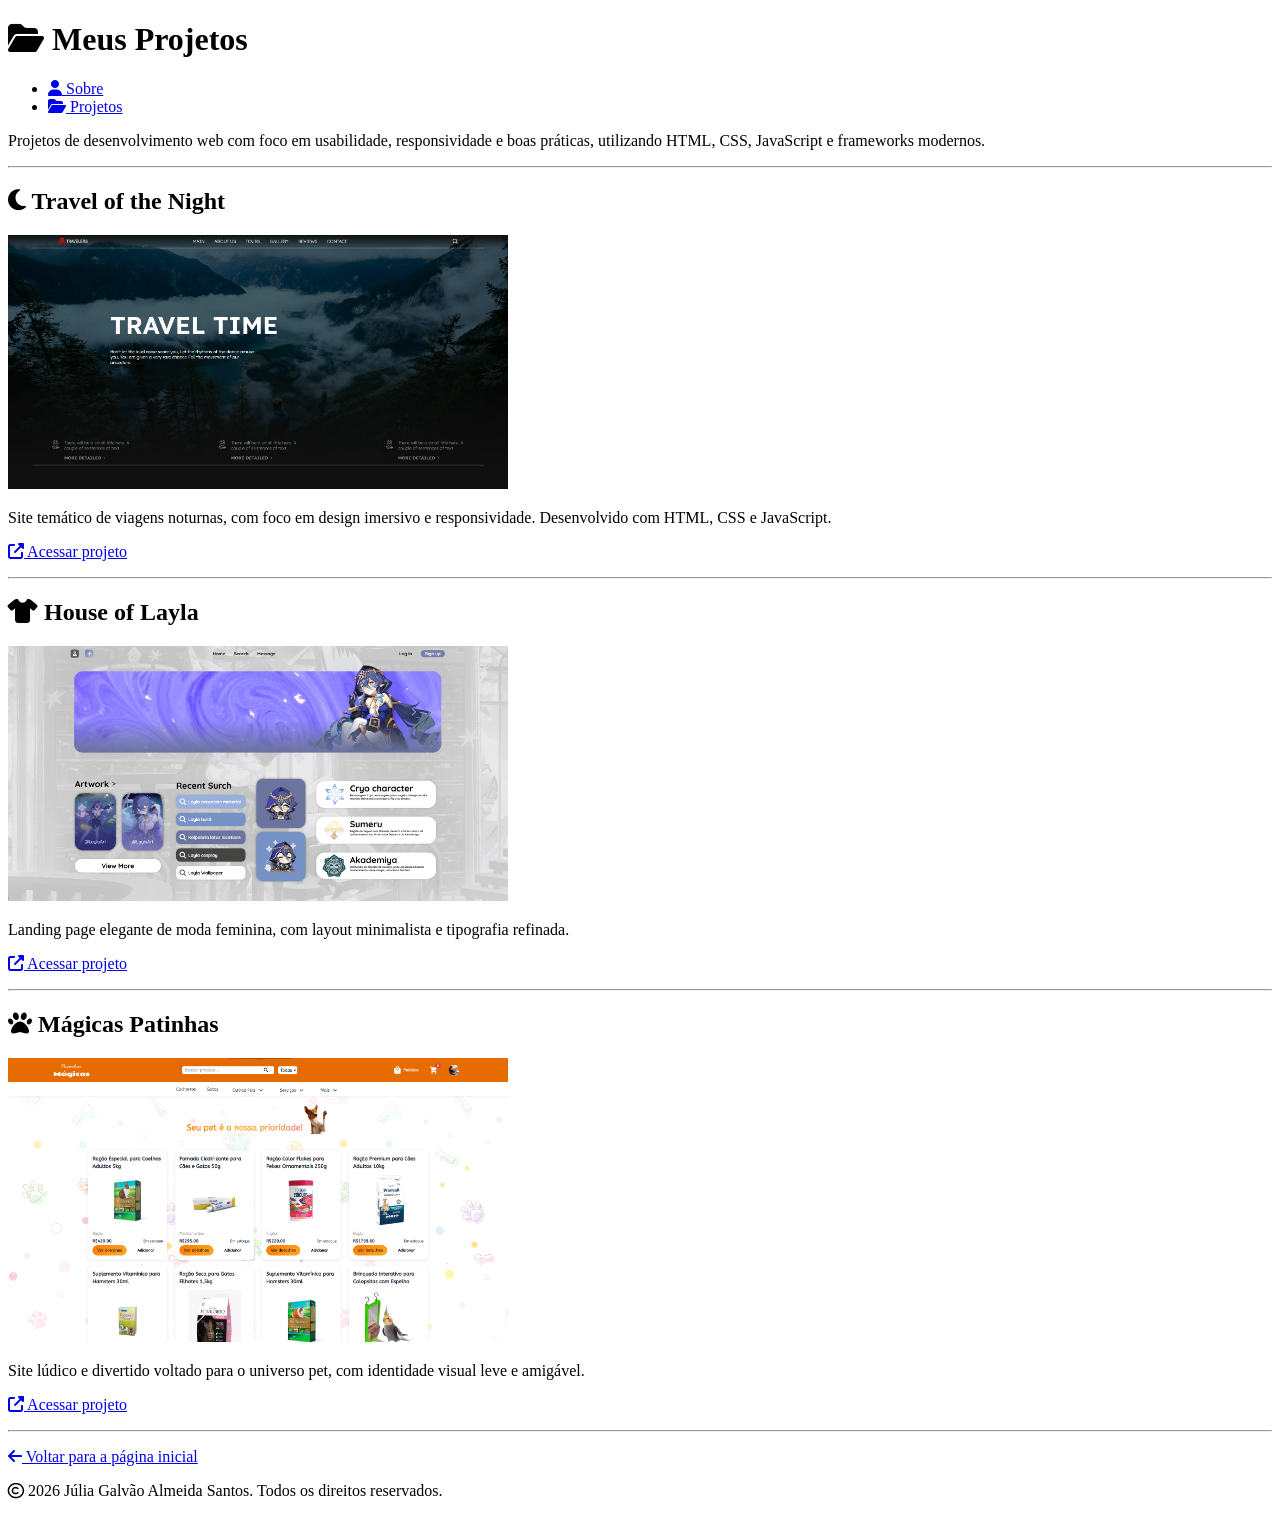
==== projetos.html @ 24afa06d "feat: html" ====
<!DOCTYPE html>
<html lang="pt-BR">
<head>
    <meta charset="UTF-8">
    <meta name="viewport" content="width=device-width, initial-scale=1.0">
    <meta name="description" content="Projetos desenvolvidos por Júlia Galvão - Desenvolvedora Frontend.">
    <title>Projetos | Júlia Galvão</title>

    <!-- Font Awesome (ícones) -->
    <link rel="stylesheet" href="https://cdnjs.cloudflare.com/ajax/libs/font-awesome/6.5.1/css/all.min.css">
</head>
<body>

    <!-- Cabeçalho -->
    <header>
        <h1><i class="fa-solid fa-folder-open"></i> Meus Projetos</h1>
        <nav>
            <ul>
                <li><a href="index.html"><i class="fa-solid fa-user"></i> Sobre</a></li>
                <li><a href="projetos.html"><i class="fa-solid fa-folder-open"></i> Projetos</a></li>
            </ul>
        </nav>
    </header>

    <main>

        <p>
            Projetos de desenvolvimento web com foco em usabilidade, responsividade
            e boas práticas, utilizando HTML, CSS, JavaScript e frameworks modernos.
        </p>

        <hr>

        <!-- Projeto 1 -->
        <article>
            <h2><i class="fa-solid fa-moon"></i> Travel of the Night</h2>
            <img src="assets/img/travel.png" alt="Prévia do projeto Travel of the Night" width="500">
            <p>
                Site temático de viagens noturnas, com foco em design imersivo e
                responsividade. Desenvolvido com HTML, CSS e JavaScript.
            </p>
            <p>
                <a href="https://travelofthenight.netlify.app/" target="_blank">
                    <i class="fa-solid fa-up-right-from-square"></i> Acessar projeto
                </a>
            </p>
        </article>

        <hr>

        <!-- Projeto 2 -->
        <article>
            <h2><i class="fa-solid fa-shirt"></i> House of Layla</h2>
            <img src="assets/img/layla.png" alt="Prévia do projeto House of Layla" width="500">
            <p>
                Landing page elegante de moda feminina, com layout minimalista e
                tipografia refinada.
            </p>
            <p>
                <a href="https://houseoflayla.netlify.app/" target="_blank">
                    <i class="fa-solid fa-up-right-from-square"></i> Acessar projeto
                </a>
            </p>
        </article>

        <hr>

        <!-- Projeto 3 -->
        <article>
            <h2><i class="fa-solid fa-paw"></i> Mágicas Patinhas</h2>
            <img src="assets/img/patinhas-magicas.png" alt="Prévia do projeto Mágicas Patinhas" width="500">
            <p>
                Site lúdico e divertido voltado para o universo pet, com identidade
                visual leve e amigável.
            </p>
            <p>
                <a href="https://magicaspatinhas.netlify.app/" target="_blank">
                    <i class="fa-solid fa-up-right-from-square"></i> Acessar projeto
                </a>
            </p>
        </article>

        <hr>

        <p>
            <a href="index.html"><i class="fa-solid fa-arrow-left"></i> Voltar para a página inicial</a>
        </p>

    </main>

    <!-- Rodapé -->
    <footer>
        <p><i class="fa-regular fa-copyright"></i> 2026 Júlia Galvão Almeida Santos. Todos os direitos reservados.</p>
    </footer>

</body>
</html>
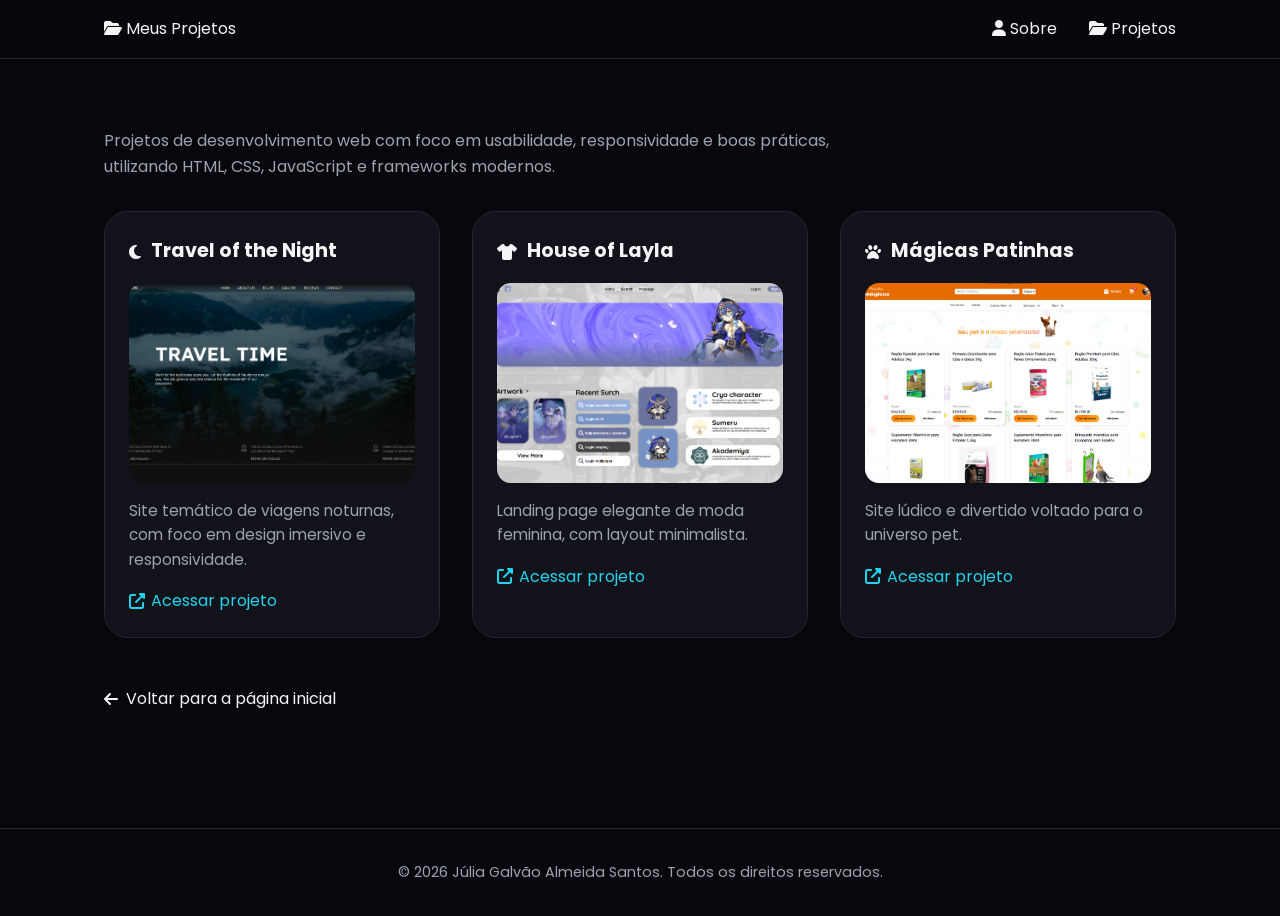
==== commit b86b43ac: "refactor: melhora estrutura e estilo do portfólio com SCSS organizado, ajustes de layout, padronizaç" ====
--- a/projetos.html
+++ b/projetos.html
@@ -1,97 +1,90 @@
 <!DOCTYPE html>
 <html lang="pt-BR">
+
 <head>
     <meta charset="UTF-8">
     <meta name="viewport" content="width=device-width, initial-scale=1.0">
     <meta name="description" content="Projetos desenvolvidos por Júlia Galvão - Desenvolvedora Frontend.">
     <title>Projetos | Júlia Galvão</title>
 
+    <link rel="stylesheet" href="./assets/css/projetos.css">
+    <link href="https://fonts.googleapis.com/css2?family=Poppins&display=swap" rel="stylesheet">
     <!-- Font Awesome (ícones) -->
     <link rel="stylesheet" href="https://cdnjs.cloudflare.com/ajax/libs/font-awesome/6.5.1/css/all.min.css">
+    <link href="https://fonts.googleapis.com/css2?family=Material+Symbols+Outlined" rel="stylesheet">
 </head>
+
 <body>
 
-    <!-- Cabeçalho -->
+    <!-- HEADER -->
     <header>
-        <h1><i class="fa-solid fa-folder-open"></i> Meus Projetos</h1>
-        <nav>
-            <ul>
-                <li><a href="index.html"><i class="fa-solid fa-user"></i> Sobre</a></li>
-                <li><a href="projetos.html"><i class="fa-solid fa-folder-open"></i> Projetos</a></li>
-            </ul>
-        </nav>
+        <div class="container">
+            <p><i class="fa-solid fa-folder-open"></i> Meus Projetos</p>
+
+            <nav>
+                <ul>
+                    <li><a href="index.html"><i class="fa-solid fa-user"></i> Sobre</a></li>
+                    <li><a href="projetos.html"><i class="fa-solid fa-folder-open"></i> Projetos</a></li>
+                </ul>
+            </nav>
+        </div>
     </header>
 
-    <main>
+    <!-- MAIN -->
+    <main class="container">
 
-        <p>
-            Projetos de desenvolvimento web com foco em usabilidade, responsividade
-            e boas práticas, utilizando HTML, CSS, JavaScript e frameworks modernos.
-        </p>
+        <section class="intro">
+            <p>
+                Projetos de desenvolvimento web com foco em usabilidade, responsividade
+                e boas práticas, utilizando HTML, CSS, JavaScript e frameworks modernos.
+            </p>
+        </section>
 
-        <hr>
+        <!-- PROJETOS -->
+        <section class="projetos">
 
-        <!-- Projeto 1 -->
-        <article>
-            <h2><i class="fa-solid fa-moon"></i> Travel of the Night</h2>
-            <img src="assets/img/travel.png" alt="Prévia do projeto Travel of the Night" width="500">
-            <p>
-                Site temático de viagens noturnas, com foco em design imersivo e
-                responsividade. Desenvolvido com HTML, CSS e JavaScript.
-            </p>
-            <p>
+            <article class="card">
+                <h2><i class="fa-solid fa-moon"></i> Travel of the Night</h2>
+                <img src="assets/img/travel.png" alt="Travel of the Night">
+                <p>Site temático de viagens noturnas, com foco em design imersivo e responsividade.</p>
                 <a href="https://travelofthenight.netlify.app/" target="_blank">
                     <i class="fa-solid fa-up-right-from-square"></i> Acessar projeto
                 </a>
-            </p>
-        </article>
+            </article>
 
-        <hr>
-
-        <!-- Projeto 2 -->
-        <article>
-            <h2><i class="fa-solid fa-shirt"></i> House of Layla</h2>
-            <img src="assets/img/layla.png" alt="Prévia do projeto House of Layla" width="500">
-            <p>
-                Landing page elegante de moda feminina, com layout minimalista e
-                tipografia refinada.
-            </p>
-            <p>
+            <article class="card">
+                <h2><i class="fa-solid fa-shirt"></i> House of Layla</h2>
+                <img src="assets/img/layla.png" alt="House of Layla">
+                <p>Landing page elegante de moda feminina, com layout minimalista.</p>
                 <a href="https://houseoflayla.netlify.app/" target="_blank">
                     <i class="fa-solid fa-up-right-from-square"></i> Acessar projeto
                 </a>
-            </p>
-        </article>
+            </article>
 
-        <hr>
-
-        <!-- Projeto 3 -->
-        <article>
-            <h2><i class="fa-solid fa-paw"></i> Mágicas Patinhas</h2>
-            <img src="assets/img/patinhas-magicas.png" alt="Prévia do projeto Mágicas Patinhas" width="500">
-            <p>
-                Site lúdico e divertido voltado para o universo pet, com identidade
-                visual leve e amigável.
-            </p>
-            <p>
+            <article class="card">
+                <h2><i class="fa-solid fa-paw"></i> Mágicas Patinhas</h2>
+                <img src="assets/img/patinhas-magicas.png" alt="Mágicas Patinhas">
+                <p>Site lúdico e divertido voltado para o universo pet.</p>
                 <a href="https://magicaspatinhas.netlify.app/" target="_blank">
                     <i class="fa-solid fa-up-right-from-square"></i> Acessar projeto
                 </a>
-            </p>
-        </article>
+            </article>
 
-        <hr>
+        </section>
 
-        <p>
-            <a href="index.html"><i class="fa-solid fa-arrow-left"></i> Voltar para a página inicial</a>
-        </p>
+        <div class="back">
+            <a href="index.html">
+                <i class="fa-solid fa-arrow-left"></i> Voltar para a página inicial
+            </a>
+        </div>
 
     </main>
 
-    <!-- Rodapé -->
+    <!-- FOOTER -->
     <footer>
-        <p><i class="fa-regular fa-copyright"></i> 2026 Júlia Galvão Almeida Santos. Todos os direitos reservados.</p>
+        <p>© 2026 Júlia Galvão Almeida Santos. Todos os direitos reservados.</p>
     </footer>
 
 </body>
-</html>
+
+</html>
--- a/assets/css/projetos.css
+++ b/assets/css/projetos.css
@@ -0,0 +1,193 @@
+* {
+  padding: 0;
+  margin: 0;
+  text-decoration: 0;
+  box-sizing: border-box;
+  font-family: 'Poppins', sans-serif;
+  list-style: none;
+  font-size: 16px;
+}
+
+:root {
+  --bg: #08080c;
+  --bg-card: #12121a;
+  --bg-elevated: #1a1a24;
+  --border: #26262e;
+  --border-hover: #3a3a48;
+  --text: #f5f5f7;
+  --text-muted: #9ca3af;
+  --primary: #c5ff3d;
+  --accent: #a855f7;
+  --pink: #ec4899;
+  --cyan: #22d3ee;
+
+  --font-display: 'Space Grotesk', system-ui, sans-serif;
+  --font-body: 'Inter', system-ui, sans-serif;
+
+  --radius: 14px;
+  --radius-lg: 24px;
+  --container: 1100px;
+  --transition: all .4s cubic-bezier(.22, 1, .36, 1);
+
+  --gradient-primary: linear-gradient(135deg, var(--primary), #6ee7b7);
+  --gradient-accent: linear-gradient(135deg, var(--accent), var(--pink));
+  --gradient-cool: linear-gradient(135deg, var(--cyan), var(--accent));
+  --gradient-light: linear-gradient(135deg, var(--pink), var(--cyan));
+}
+
+html {
+  scroll-behavior: smooth;
+}
+
+body {
+  background: var(--bg);
+  color: var(--text);
+  line-height: 1.6;
+  overflow-x: hidden;
+}
+
+header {
+  position: fixed;
+  top: 0;
+  left: 0;
+
+  width: 100%;
+  z-index: 1000;
+
+  background: rgba(8, 8, 12, 0.7);
+  backdrop-filter: blur(10px);
+  border-bottom: 1px solid var(--border);
+
+  .container {
+    max-width: 1400px;
+    margin: 0 auto;
+    padding: 1em 6.5em;
+
+    display: flex;
+    justify-content: space-between;
+    align-items: center;
+  }
+
+  nav {
+    ul {
+      display: flex;
+      gap: 2em;
+      list-style: none;
+
+      a {
+        color: var(--text);
+        text-decoration: none;
+        transition: .3s;
+
+        &:hover {
+          color: var(--cyan);
+        }
+      }
+    }
+  }
+}
+
+
+main.container {
+  max-width: 1400px;
+  margin: 0 auto;
+  padding: 8em 6.5em 4em;
+  min-height: 92vh;
+
+  .intro {
+    p {
+      max-width: 800px;
+      color: var(--text-muted);
+      margin-bottom: 2em;
+    }
+  }
+
+
+  .projetos {
+    display: grid;
+    grid-template-columns: repeat(auto-fit, minmax(280px, 1fr));
+    gap: 2em;
+
+    .card {
+      background: var(--bg-card);
+      border: 1px solid var(--border);
+      border-radius: var(--radius-lg);
+
+      padding: 1.5em;
+
+      display: flex;
+      flex-direction: column;
+      gap: 1em;
+
+      transition: var(--transition);
+
+      &:hover {
+        transform: translateY(-8px);
+        background: var(--bg-elevated);
+        border-color: var(--border-hover);
+      }
+
+      h2 {
+        font-size: 1.2rem;
+        display: flex;
+        align-items: center;
+        gap: .5em;
+      }
+
+      img {
+        width: 100%;
+        height: 200px;
+        object-fit: cover;
+        border-radius: var(--radius);
+      }
+
+      p {
+        color: var(--text-muted);
+        font-size: .95rem;
+      }
+
+      a {
+        color: var(--cyan);
+        text-decoration: none;
+        display: flex;
+        align-items: center;
+        gap: .4em;
+
+        &:hover {
+          text-decoration: underline;
+        }
+      }
+    }
+  }
+
+  .back {
+    margin-top: 3em;
+
+    a {
+      color: var(--text);
+      text-decoration: none;
+      display: inline-flex;
+      align-items: center;
+      gap: .5em;
+      transition: .3s;
+
+      &:hover {
+        color: var(--cyan);
+      }
+    }
+  }
+}
+
+
+footer {
+  border-top: 1px solid var(--border);
+  padding: 2em 0;
+
+  display: flex;
+  justify-content: center;
+
+  p {
+    color: var(--text-muted);
+    font-size: .9rem;
+  }
+}
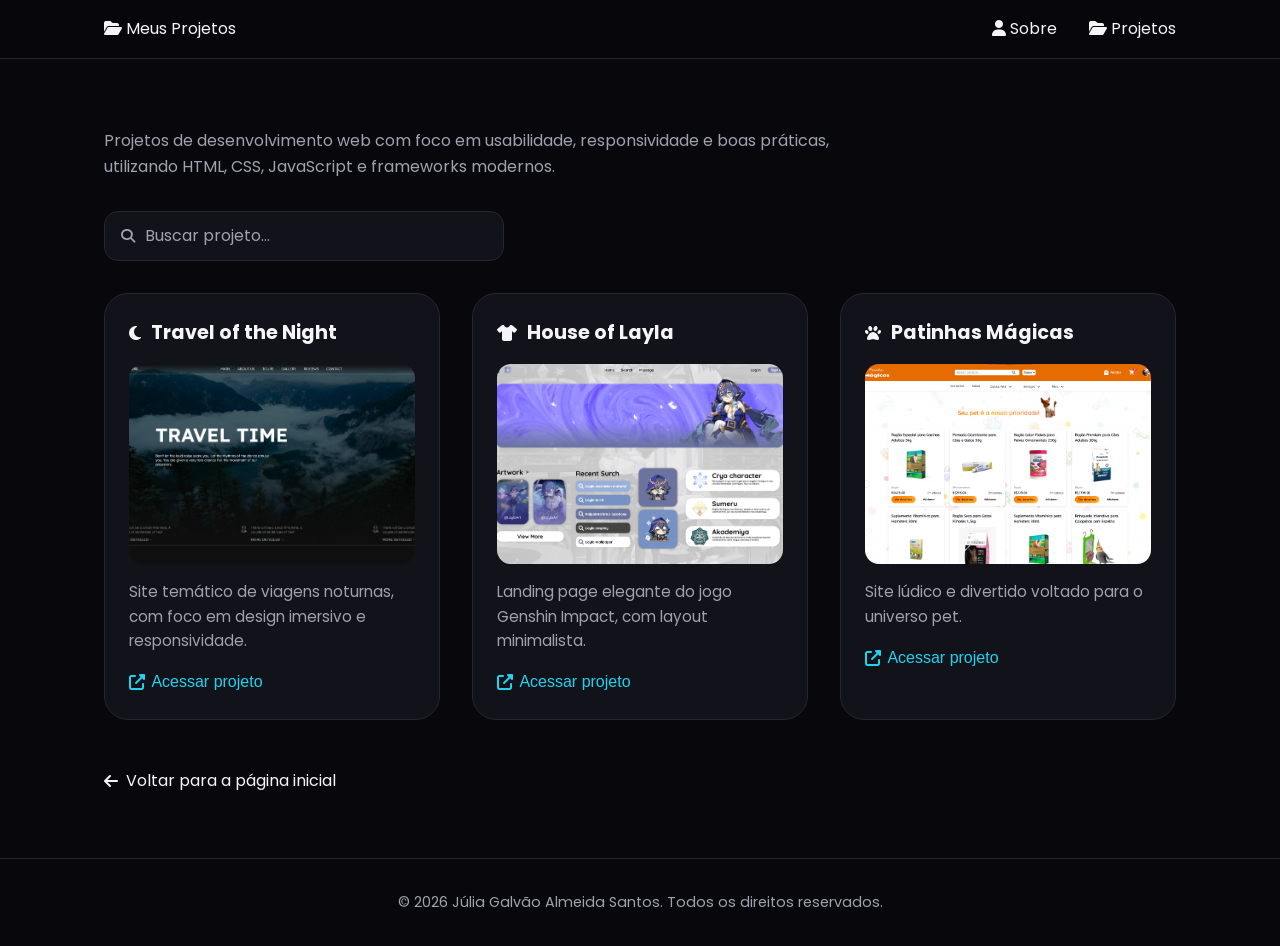
==== commit cc12ff25: "feat: adiciona JS completo e melhorias de UI no portfólio" ====
--- a/projetos.html
+++ b/projetos.html
@@ -40,6 +40,11 @@
             </p>
         </section>
 
+        <div class="search-box">
+            <i class="fa-solid fa-magnifying-glass"></i>
+            <input type="text" id="searchInput" placeholder="Buscar projeto..." />
+        </div>
+
         <!-- PROJETOS -->
         <section class="projetos">
 
@@ -55,14 +60,14 @@
             <article class="card">
                 <h2><i class="fa-solid fa-shirt"></i> House of Layla</h2>
                 <img src="assets/img/layla.png" alt="House of Layla">
-                <p>Landing page elegante de moda feminina, com layout minimalista.</p>
+                <p>Landing page elegante do jogo Genshin Impact, com layout minimalista.</p>
                 <a href="https://houseoflayla.netlify.app/" target="_blank">
                     <i class="fa-solid fa-up-right-from-square"></i> Acessar projeto
                 </a>
             </article>
 
             <article class="card">
-                <h2><i class="fa-solid fa-paw"></i> Mágicas Patinhas</h2>
+                <h2><i class="fa-solid fa-paw"></i> Patinhas Mágicas</h2>
                 <img src="assets/img/patinhas-magicas.png" alt="Mágicas Patinhas">
                 <p>Site lúdico e divertido voltado para o universo pet.</p>
                 <a href="https://magicaspatinhas.netlify.app/" target="_blank">
@@ -85,6 +90,7 @@
         <p>© 2026 Júlia Galvão Almeida Santos. Todos os direitos reservados.</p>
     </footer>
 
+    <script src="./assets/js/projetos.js" ></script>
 </body>
 
 </html>
--- a/assets/css/projetos.css
+++ b/assets/css/projetos.css
@@ -80,7 +80,12 @@
         transition: .3s;
 
         &:hover {
-          color: var(--cyan);
+          transform: translateY(-4px);
+          font-weight: 700;
+          background: var(--gradient-light);
+          -webkit-background-clip: text;
+          background-clip: text;
+          color: transparent;
         }
       }
     }
@@ -102,6 +107,44 @@
     }
   }
 
+  .search-box {
+    max-width: 400px;
+    margin-bottom: 2em;
+
+    display: flex;
+    align-items: center;
+    gap: .6em;
+
+    background: var(--bg-card);
+    border: 1px solid var(--border);
+    border-radius: var(--radius);
+
+    padding: .7em 1em;
+
+    transition: var(--transition);
+
+    i {
+      color: var(--text-muted);
+      font-size: 14px;
+    }
+
+    input {
+      background: transparent;
+      border: none;
+      outline: none;
+      color: var(--text);
+      width: 100%;
+
+      &::placeholder {
+        color: var(--text-muted);
+      }
+    }
+
+    &:focus-within {
+      border-color: var(--cyan);
+      box-shadow: 0 0 0 2px rgba(34, 211, 238, 0.15);
+    }
+  }
 
   .projetos {
     display: grid;
@@ -112,7 +155,7 @@
       background: var(--bg-card);
       border: 1px solid var(--border);
       border-radius: var(--radius-lg);
-
+      max-width: 380px;
       padding: 1.5em;
 
       display: flex;
@@ -121,10 +164,36 @@
 
       transition: var(--transition);
 
+      cursor: pointer;
+      position: relative;
+      overflow: hidden;
+
+      &::before {
+        content: "";
+        position: absolute;
+        inset: 0;
+        background: var(--gradient-cool);
+        opacity: 0;
+        transition: .4s;
+        z-index: 0;
+      }
+
+      &:hover::before {
+        opacity: 0.05;
+      }
+
       &:hover {
-        transform: translateY(-8px);
+        transform: translateY(-10px) scale(1.01);
         background: var(--bg-elevated);
         border-color: var(--border-hover);
+      }
+
+      h2,
+      p,
+      a,
+      img {
+        position: relative;
+        z-index: 1;
       }
 
       h2 {
@@ -139,6 +208,12 @@
         height: 200px;
         object-fit: cover;
         border-radius: var(--radius);
+
+        transition: transform .5s ease;
+      }
+
+      &:hover img {
+        transform: scale(1.06);
       }
 
       p {
@@ -152,9 +227,13 @@
         display: flex;
         align-items: center;
         gap: .4em;
+        font-weight: 500;
+
+        transition: .3s;
 
         &:hover {
-          text-decoration: underline;
+          color: var(--primary);
+          transform: translateX(4px);
         }
       }
     }
@@ -190,4 +269,28 @@
     color: var(--text-muted);
     font-size: .9rem;
   }
+}
+
+.card {
+  opacity: 1;
+  transform: translateY(0);
+}
+
+.card.show {
+  opacity: 1;
+  animation: fadeUp 0.6s ease forwards;
+  transform: translateY(0);
+  transition: 0.6s ease;
+}
+
+@keyframes fadeUp {
+  from {
+    opacity: 0;
+    transform: translateY(40px);
+  }
+
+  to {
+    opacity: 1;
+    transform: translateY(0);
+  }
 }
